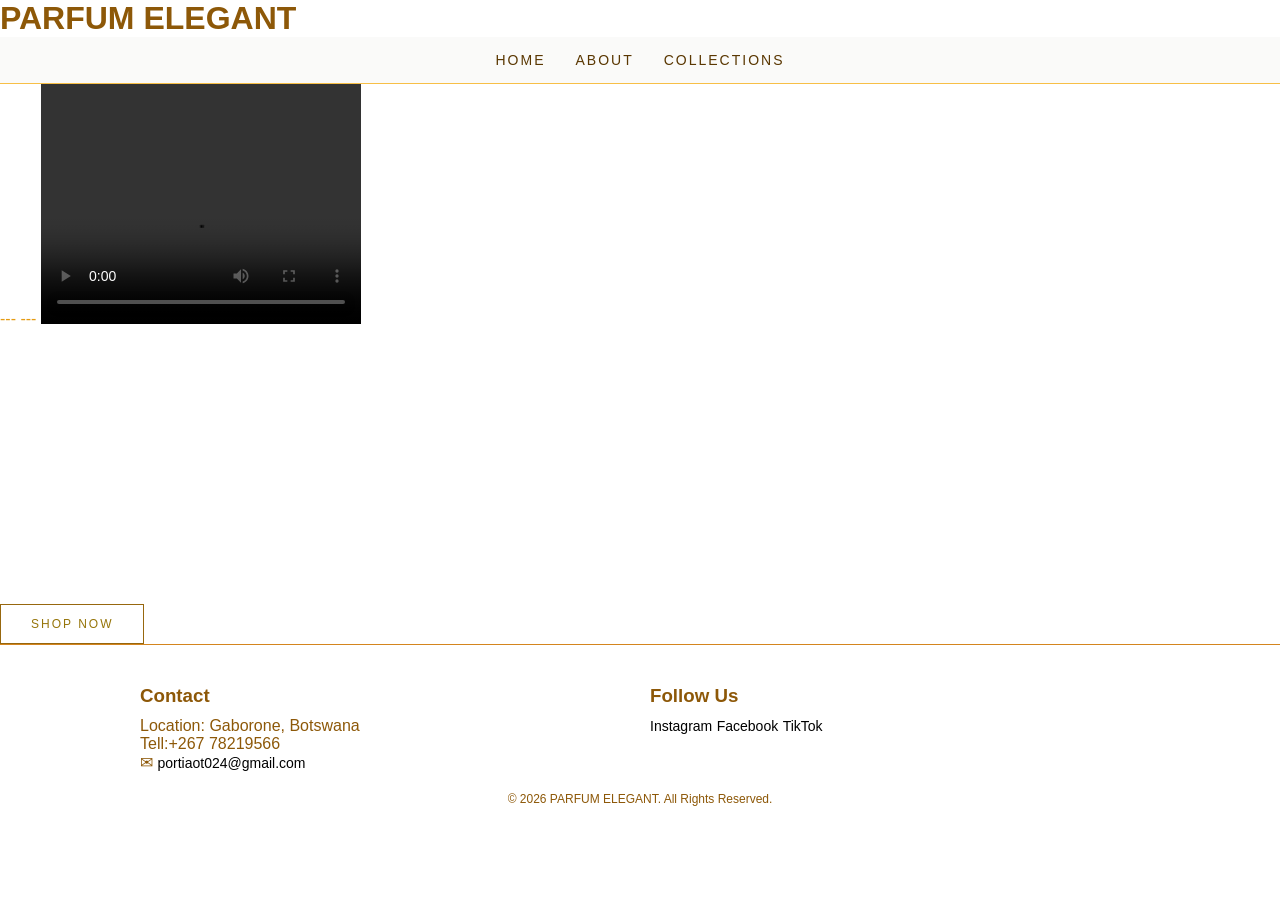
==== index.html @ c5edca89 "Update index.html" ====
<!DOCTYPE html>
<html lang="en">
<head>
  <meta charset="UTF-8">
  <meta name="viewport content="width=device-width,initial-scale=1.0">
  <link rel= stylesheet href="style.css">
  <title>home page</title>
</head>
<body>
    <div class="body" > 
      <header>
        <h1>PARFUM ELEGANT</h1>
        
    </head> 
    <nav>
        <div class ="nav">
        <a href="index.html">Home</a>
        <a href="about.html#about">About</a>
        <a href="collections.html#collectionsS">Collections</a>
        </div>
    </nav> 
     
     </div>

    <nav>
<div class="slideshow">
 --- <video autoplay muted loop playsinline class="video v1">
 --- <source src="video1.mp4" type="video/mp4">
  --- </video>
 --- <video autoplay muted loop playsinline class="video v2">
   --- <source src="video2.mp4" type="video/mp4">
  --- </video>
  <video width= "320" height="240" controls>
<<iframe src="https://assets.pinterest.com/ext/embed.html?id=36380709484710978" height="714" width="345" frameborder="0" scrolling="no" ></iframe>>
<source src="<iframe src="https://assets.pinterest.com/ext/embed.html?id=36380709484710978" height="714" width="345" frameborder="0" scrolling="no" ></iframe>">
</video>
</div>
    </nav>

<!-- SHOP NOW BUTTON -->
    <a href="#shop" class="shop-btn">Shop Now</a>
  </div>
</div>

   <footer class="footer">

  <div class="footer-container">
    <div class="footer-contact">
      <h3>Contact</h3>
      <p>Location: Gaborone, Botswana</p>
      <p>Tell:+267 78219566</p>
      <p>
  ✉ <a href="mailto:portiaot024@gmail.com">portiaot024@gmail.com
    
  </a>
</p>
    </div>

    <div class="footer-social">
      <h3>Follow Us</h3>
       <a href="https://instagram.com" target="_blank">Instagram</a>
       <a href="https://facebook.com" target="_blank">Facebook</a>
       <a href="https://tiktok.com" target="_blank">TikTok</a>
    </div>
  </div>

  <div class="footer-bottom">
  
    <p>© 2026 PARFUM ELEGANT. All Rights Reserved.</p>
  </div>

</footer>
---- style.css ----
* {
  margin: 0;
  padding: 0;
  box-sizing: border-box;
}

/* GLOBAL */
body {
  background-color: #ffffff;
  color: #e49708f5;
  font-family: Arial, sans-serif;
}

h1, h2, h3, p {
  color: #8d5808;
}

/* NAVIGATION */
.nav {
  display: flex;
  justify-content: center;
  align-items: center;
  gap: 30px;
  list-style: none;
  padding: 15px;
  background: #fafaf9;
  border-bottom: 1px solid #f7bf47;
}

.nav a {
  text-decoration: none;
  color: #5a3702;
  font-size: 14px;
  letter-spacing: 2px;
  text-transform: uppercase;
}

.nav a:hover {
  color: #f18203;
}

/* SLIDESHOW */
.slideshow {
  position: relative;
  height: 500px;
  overflow: hidden;
}

.video {
  position: absolute;
  width: 100%;
  height: 100%;
  object-fit: cover;
  top: 0;
  left: 0;
  opacity: 0;
}

/* Animations */
.v1 {
  animation: slide1 10s infinite;
}

.v2 {
  animation: slide2 10s infinite;
}

@keyframes slide1 {
  0%, 45% { opacity: 1; }
  50%, 95% { opacity: 0; }
  100% { opacity: 1; }
}

@keyframes slide2 {
  0%, 45% { opacity: 0; }
  50%, 95% { opacity: 1; }
  100% { opacity: 1; }
}

/* CONTENT OVER SLIDES */
.content {
  position: relative;
  z-index: 2;
  text-align: center;
  top: 40%;
  color: #743807;
}

/* BUTTON */
.shop-btn {
  display: inline-block;
  margin-top: 20px;
  padding: 12px 30px;
  border: 1px solid #97670e;
  color: #96750a;
  text-decoration: none;
  text-transform: uppercase;
  letter-spacing: 2px;
  font-size: 12px;
  transition: 0.3s ease;
}

.shop-btn:hover {
  background: #ad7307;
  color: #e6d706;
}

/* ABOUT SECTION */
#about {
  padding: 60px 20px;
  max-width: 1000px;
  margin: 40px auto;
  background: #faf8f8;
  border: 1px solid #e08206;
  border-radius: 8px;
}

#about header {
  text-align: center;
  margin-bottom: 30px;
}

#about h2 {
  font-size: 32px;
  margin-bottom: 10px;
  color:#bb6b02
}

#about h3 {
  margin-top: 20px;
  colour:rgb(211, 124, 9) 
}

#about p {
  line-height: 1.6;
  color: black;
}

/* COLLECTIONS */
#collections {
  padding: 60px 20px;
  max-width: 1200px;
  margin: 40px auto;
}

#collections h2 {
  text-align: center;
  margin-bottom: 40px;
}

.collections-container {
  display: flex;
  gap: 30px;
  flex-wrap: wrap;
}

.category-buttons {
  display: flex;
  flex-direction: column;
  gap: 10px;
}

.category-btn {
  padding: 12px;
  background: #b19f03;
  color: #f8c008;
  border: 1px solid #000;
  cursor: pointer;
  transition: 0.2s;
}

.category-btn:hover,
.category-btn.active {
  background: #ca9c06;
  color: #bd7e09;
}

.perfume-grid {
  flex: 1;
  display: grid;
  gap: 20px;
}

.collection-group {
  padding: 20px;
  border: 1px solid #b39306;
  background: #fff;
}

.group-title {
  font-size: 20px;
  margin-bottom: 10px;
}

.group-note {
  font-size: 14px;
}

/* FOOTER */
.footer {
  background: #ffffff;
  color: #000000;
  padding: 40px 20px;
  border-top: 1px solid #d4851e;
}

.footer-container {
  display: grid;
  grid-template-columns: 1fr 1fr;
  gap: 20px;
  max-width: 1000px;
  margin: auto;
}

.footer h2, .footer h3 {
  margin-bottom: 10px;
}

.footer a {
  color: #000;
  text-decoration: none;
  font-size: 14px;
}

.footer a:hover {
  text-decoration: underline;
}

.footer-bottom {
  text-align: center;
  margin-top: 20px;
  font-size: 12px;
}

/* RESPONSIVE */
@media (max-width: 900px) {
  .collections-container {
    flex-direction: column;
  }

  .category-buttons {
    flex-direction: row;
    overflow-x: auto;
  }

  .category-btn {
    min-width: 120px;
  }
}* {
  margin: 0;
  padding: 0;
  box-sizing: border-box;
}

/* GLOBAL */
body {
  background-color: #ffffff;
  color: #e49708f5;
  font-family: Arial, sans-serif;
}

h1, h2, h3, p {
  color: #8d5808;
}

/* NAVIGATION */
.nav {
  display: flex;
  justify-content: center;
  align-items: center;
  gap: 30px;
  list-style: none;
  padding: 15px;
  background: #fafaf9;
  border-bottom: 1px solid #f7bf47;
}

.nav a {
  text-decoration: none;
  color: #5a3702;
  font-size: 14px;
  letter-spacing: 2px;
  text-transform: uppercase;
}

.nav a:hover {
  color: #f18203;
}

/* SLIDESHOW */
.slideshow {
  position: relative;
  height: 500px;
  overflow: hidden;
}

.video {
  position: absolute;
  width: 100%;
  height: 100%;
  object-fit: cover;
  top: 0;
  left: 0;
  opacity: 0;
}

/* Animations */
.v1 {
  animation: slide1 10s infinite;
}

.v2 {
  animation: slide2 10s infinite;
}

@keyframes slide1 {
  0%, 45% { opacity: 1; }
  50%, 95% { opacity: 0; }
  100% { opacity: 1; }
}

@keyframes slide2 {
  0%, 45% { opacity: 0; }
  50%, 95% { opacity: 1; }
  100% { opacity: 1; }
}

/* CONTENT OVER SLIDES */
.content {
  position: relative;
  z-index: 2;
  text-align: center;
  top: 40%;
  color: #743807;
}

/* BUTTON */
.shop-btn {
  display: inline-block;
  margin-top: 20px;
  padding: 12px 30px;
  border: 1px solid #97670e;
  color: #96750a;
  text-decoration: none;
  text-transform: uppercase;
  letter-spacing: 2px;
  font-size: 12px;
  transition: 0.3s ease;
}

.shop-btn:hover {
  background: #ad7307;
  color: #e6d706;
}

/* ABOUT SECTION */
#about {
  padding: 60px 20px;
  max-width: 1000px;
  margin: 40px auto;
  background: #faf8f8;
  border: 1px solid #e08206;
  border-radius: 8px;
}

#about header {
  text-align: center;
  margin-bottom: 30px;
}

#about h2 {
  font-size: 32px;
  margin-bottom: 10px;
  color:#bb6b02
}

#about h3 {
  margin-top: 20px;
  colour:rgb(211, 124, 9) 
}

#about p {
  line-height: 1.6;
  color: black;
}

/* COLLECTIONS */
#collections {
  padding: 60px 20px;
  max-width: 1200px;
  margin: 40px auto;
}

#collections h2 {
  text-align: center;
  margin-bottom: 40px;
}

.collections-container {
  display: flex;
  gap: 30px;
  flex-wrap: wrap;
}

.category-buttons {
  display: flex;
  flex-direction: column;
  gap: 10px;
}

.category-btn {
  padding: 12px;
  background: #b19f03;
  color: #f8c008;
  border: 1px solid #000;
  cursor: pointer;
  transition: 0.2s;
}

.category-btn:hover,
.category-btn.active {
  background: #ca9c06;
  color: #bd7e09;
}

.perfume-grid {
  flex: 1;
  display: grid;
  gap: 20px;
}

.collection-group {
  padding: 20px;
  border: 1px solid #b39306;
  background: #fff;
}

.group-title {
  font-size: 20px;
  margin-bottom: 10px;
}

.group-note {
  font-size: 14px;
}

/* FOOTER */
.footer {
  background: #ffffff;
  color: #000000;
  padding: 40px 20px;
  border-top: 1px solid #d4851e;
}

.footer-container {
  display: grid;
  grid-template-columns: 1fr 1fr;
  gap: 20px;
  max-width: 1000px;
  margin: auto;
}

.footer h2, .footer h3 {
  margin-bottom: 10px;
}

.footer a {
  color: #000;
  text-decoration: none;
  font-size: 14px;
}

.footer a:hover {
  text-decoration: underline;
}

.footer-bottom {
  text-align: center;
  margin-top: 20px;
  font-size: 12px;
}

/* RESPONSIVE */
@media (max-width: 900px) {
  .collections-container {
    flex-direction: column;
  }

  .category-buttons {
    flex-direction: row;
    overflow-x: auto;
  }

  .category-btn {
    min-width: 120px;
  }
}* {
  margin: 0;
  padding: 0;
  box-sizing: border-box;
}

/* GLOBAL */
body {
  background-color: #ffffff;
  color: #e49708f5;
  font-family: Arial, sans-serif;
}

h1, h2, h3, p {
  color: #8d5808;
}

/* NAVIGATION */
.nav {
  display: flex;
  justify-content: center;
  align-items: center;
  gap: 30px;
  list-style: none;
  padding: 15px;
  background: #fafaf9;
  border-bottom: 1px solid #f7bf47;
}

.nav a {
  text-decoration: none;
  color: #5a3702;
  font-size: 14px;
  letter-spacing: 2px;
  text-transform: uppercase;
}

.nav a:hover {
  color: #f18203;
}

/* SLIDESHOW */
.slideshow {
  position: relative;
  height: 500px;
  overflow: hidden;
}

.video {
  position: absolute;
  width: 100%;
  height: 100%;
  object-fit: cover;
  top: 0;
  left: 0;
  opacity: 0;
}

/* Animations */
.v1 {
  animation: slide1 10s infinite;
}

.v2 {
  animation: slide2 10s infinite;
}

@keyframes slide1 {
  0%, 45% { opacity: 1; }
  50%, 95% { opacity: 0; }
  100% { opacity: 1; }
}

@keyframes slide2 {
  0%, 45% { opacity: 0; }
  50%, 95% { opacity: 1; }
  100% { opacity: 1; }
}

/* CONTENT OVER SLIDES */
.content {
  position: relative;
  z-index: 2;
  text-align: center;
  top: 40%;
  color: #743807;
}

/* BUTTON */
.shop-btn {
  display: inline-block;
  margin-top: 20px;
  padding: 12px 30px;
  border: 1px solid #97670e;
  color: #96750a;
  text-decoration: none;
  text-transform: uppercase;
  letter-spacing: 2px;
  font-size: 12px;
  transition: 0.3s ease;
}

.shop-btn:hover {
  background: #ad7307;
  color: #e6d706;
}

/* ABOUT SECTION */
#about {
  padding: 60px 20px;
  max-width: 1000px;
  margin: 40px auto;
  background: #faf8f8;
  border: 1px solid #e08206;
  border-radius: 8px;
}

#about header {
  text-align: center;
  margin-bottom: 30px;
}

#about h2 {
  font-size: 32px;
  margin-bottom: 10px;
  color:#bb6b02
}

#about h3 {
  margin-top: 20px;
  colour:rgb(211, 124, 9) 
}

#about p {
  line-height: 1.6;
  color: black;
}

/* COLLECTIONS */
#collections {
  padding: 60px 20px;
  max-width: 1200px;
  margin: 40px auto;
}

#collections h2 {
  text-align: center;
  margin-bottom: 40px;
}

.collections-container {
  display: flex;
  gap: 30px;
  flex-wrap: wrap;
}

.category-buttons {
  display: flex;
  flex-direction: column;
  gap: 10px;
}

.category-btn {
  padding: 12px;
  background: #b19f03;
  color: #f8c008;
  border: 1px solid #000;
  cursor: pointer;
  transition: 0.2s;
}

.category-btn:hover,
.category-btn.active {
  background: #ca9c06;
  color: #bd7e09;
}

.perfume-grid {
  flex: 1;
  display: grid;
  gap: 20px;
}

.collection-group {
  padding: 20px;
  border: 1px solid #b39306;
  background: #fff;
}

.group-title {
  font-size: 20px;
  margin-bottom: 10px;
}

.group-note {
  font-size: 14px;
}

/* FOOTER */
.footer {
  background: #ffffff;
  color: #000000;
  padding: 40px 20px;
  border-top: 1px solid #d4851e;
}

.footer-container {
  display: grid;
  grid-template-columns: 1fr 1fr;
  gap: 20px;
  max-width: 1000px;
  margin: auto;
}

.footer h2, .footer h3 {
  margin-bottom: 10px;
}

.footer a {
  color: #000;
  text-decoration: none;
  font-size: 14px;
}

.footer a:hover {
  text-decoration: underline;
}

.footer-bottom {
  text-align: center;
  margin-top: 20px;
  font-size: 12px;
}

/* RESPONSIVE */
@media (max-width: 900px) {
  .collections-container {
    flex-direction: column;
  }

  .category-buttons {
    flex-direction: row;
    overflow-x: auto;
  }

  .category-btn {
    min-width: 120px;
  }
}
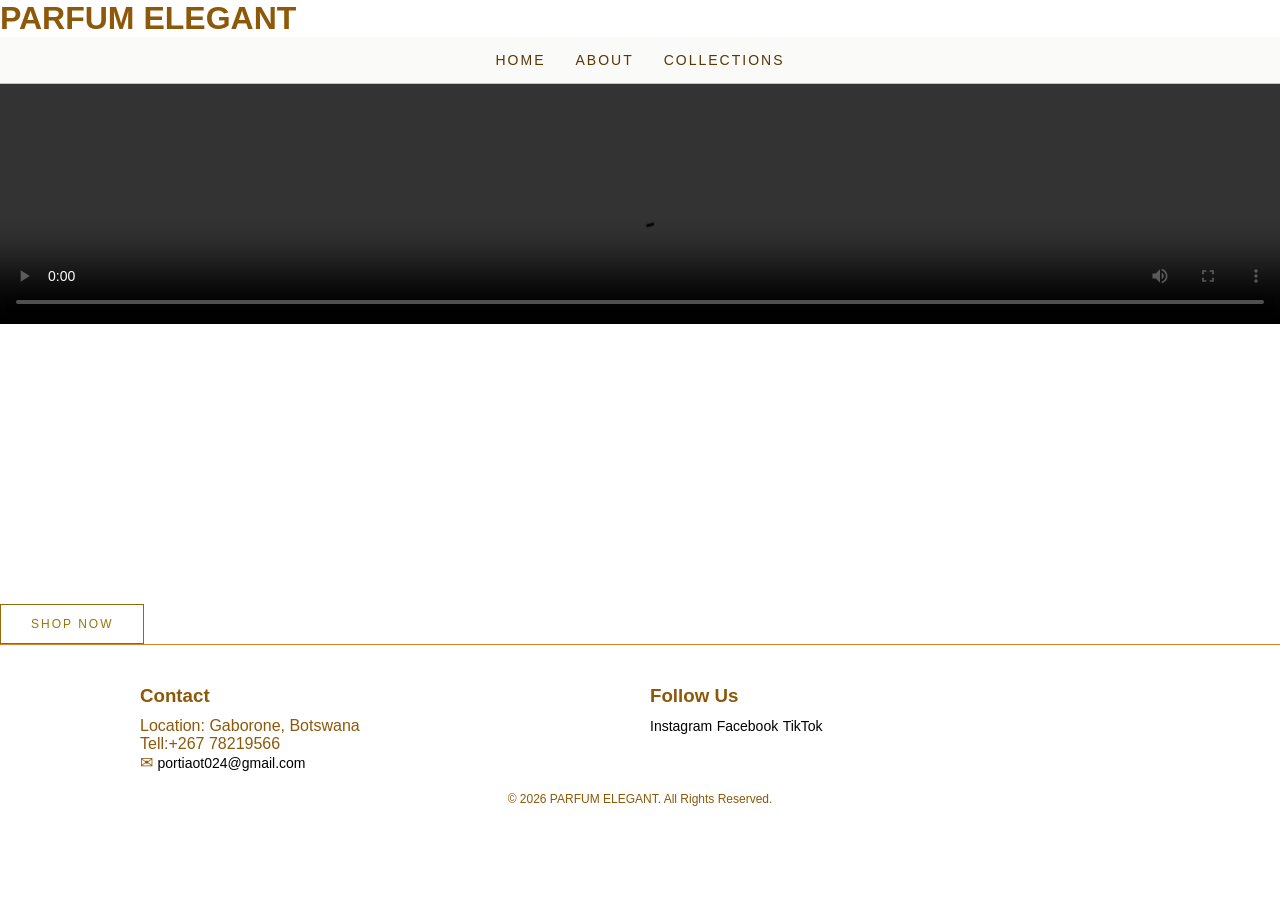
==== commit a4ac0d39: "Update index.html" ====
--- a/index.html
+++ b/index.html
@@ -24,13 +24,8 @@
 
     <nav>
 <div class="slideshow">
- --- <video autoplay muted loop playsinline class="video v1">
- --- <source src="video1.mp4" type="video/mp4">
-  --- </video>
- --- <video autoplay muted loop playsinline class="video v2">
-   --- <source src="video2.mp4" type="video/mp4">
-  --- </video>
-  <video width= "320" height="240" controls>
+ 
+  <video width= "100%" height="240" controls>
 <<iframe src="https://assets.pinterest.com/ext/embed.html?id=36380709484710978" height="714" width="345" frameborder="0" scrolling="no" ></iframe>>
 <source src="<iframe src="https://assets.pinterest.com/ext/embed.html?id=36380709484710978" height="714" width="345" frameborder="0" scrolling="no" ></iframe>">
 </video>
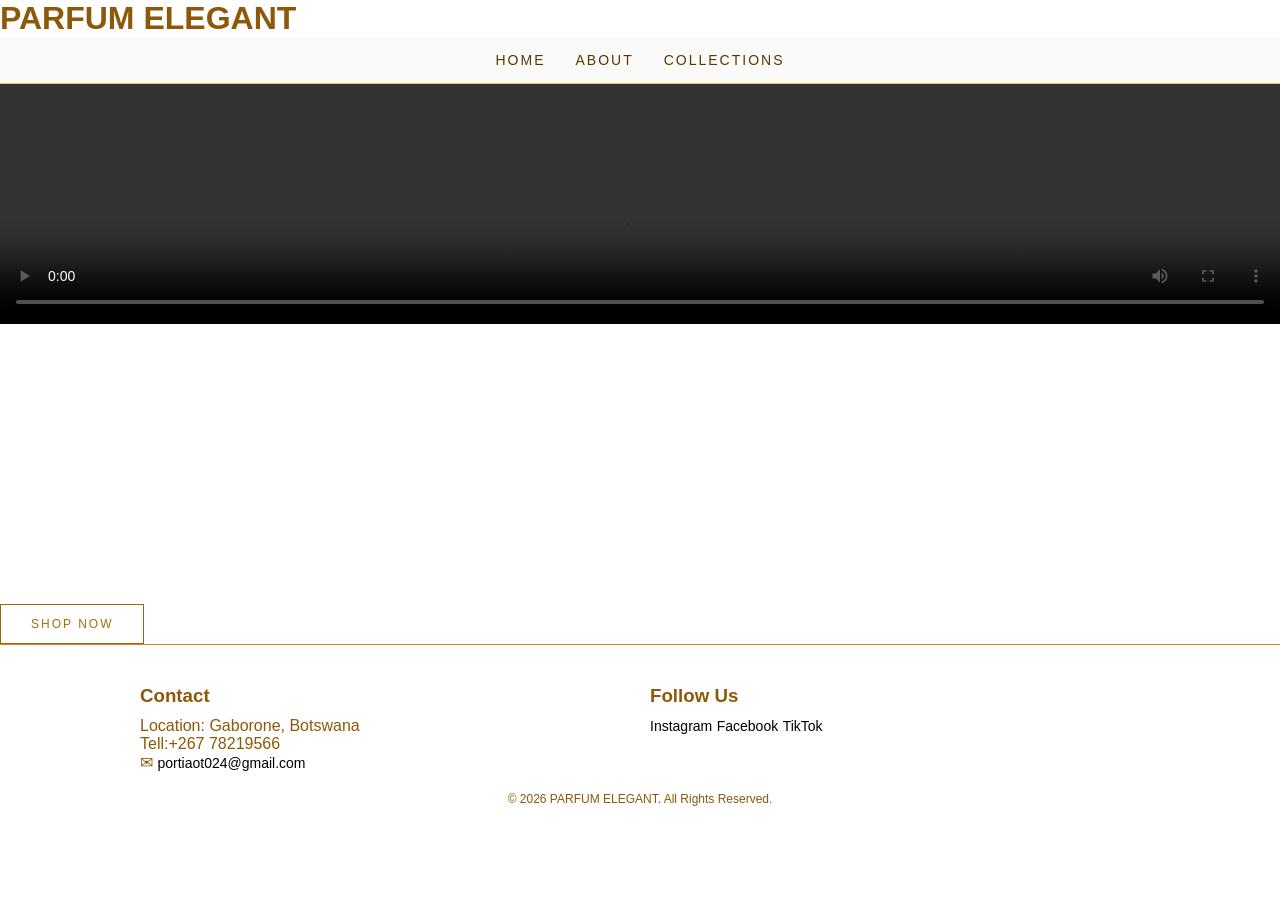
==== commit 83915915: "Update index.html" ====
--- a/index.html
+++ b/index.html
@@ -26,7 +26,6 @@
 <div class="slideshow">
  
   <video width= "100%" height="240" controls>
-<<iframe src="https://assets.pinterest.com/ext/embed.html?id=36380709484710978" height="714" width="345" frameborder="0" scrolling="no" ></iframe>>
 <source src="<iframe src="https://assets.pinterest.com/ext/embed.html?id=36380709484710978" height="714" width="345" frameborder="0" scrolling="no" ></iframe>">
 </video>
 </div>
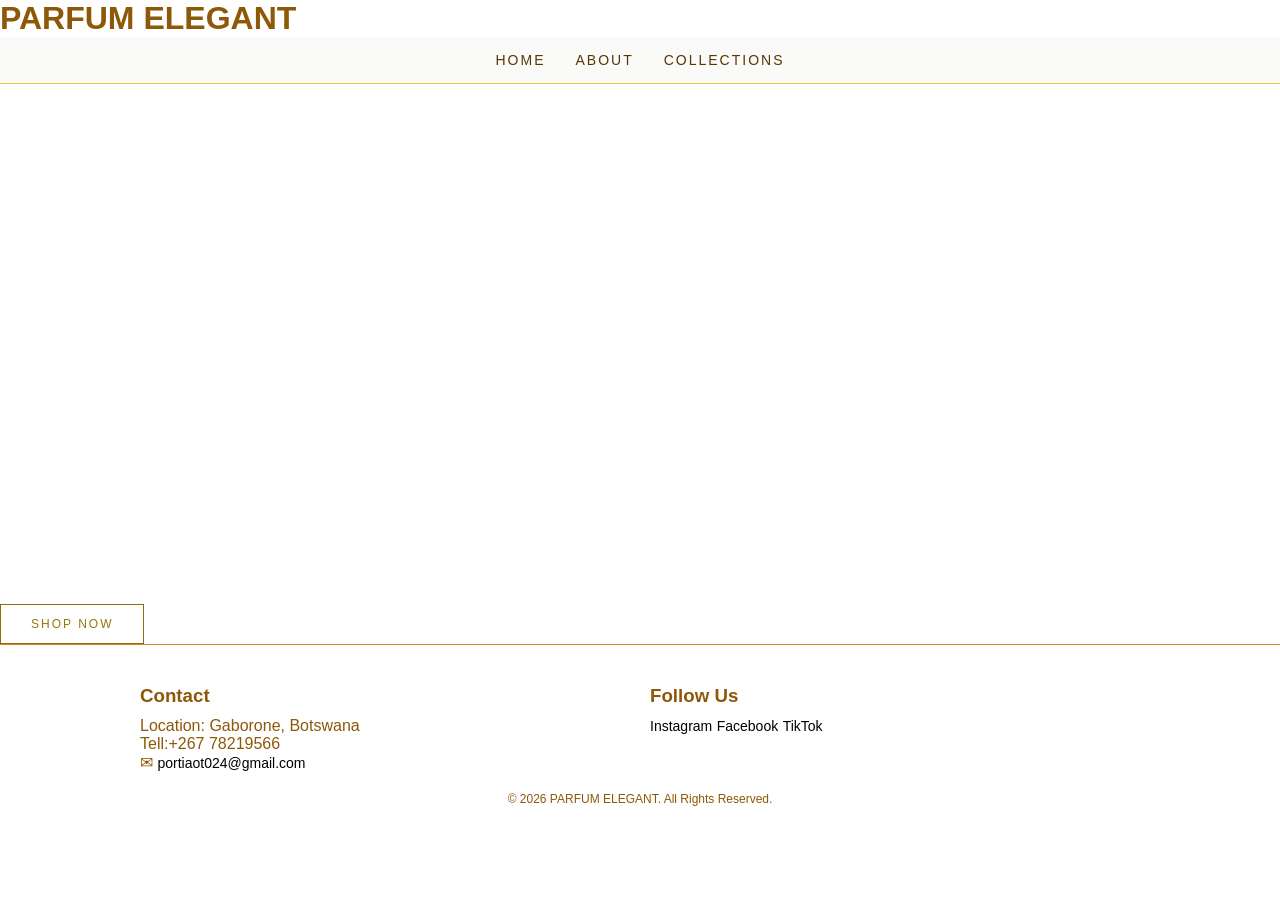
==== commit 06676b70: "Update index.html" ====
--- a/index.html
+++ b/index.html
@@ -22,14 +22,15 @@
      
      </div>
 
-    <nav>
 <div class="slideshow">
- 
-  <video width= "100%" height="240" controls>
-<source src="<iframe src="https://assets.pinterest.com/ext/embed.html?id=36380709484710978" height="714" width="345" frameborder="0" scrolling="no" ></iframe>">
-</video>
+
+  <iframe 
+    src="https://assets.pinterest.com/ext/embed.html?id=36380709484710978"
+    style="width:100%; height:500px; border:none;"
+    scrolling="no">
+  </iframe>
+
 </div>
-    </nav>
 
 <!-- SHOP NOW BUTTON -->
     <a href="#shop" class="shop-btn">Shop Now</a>
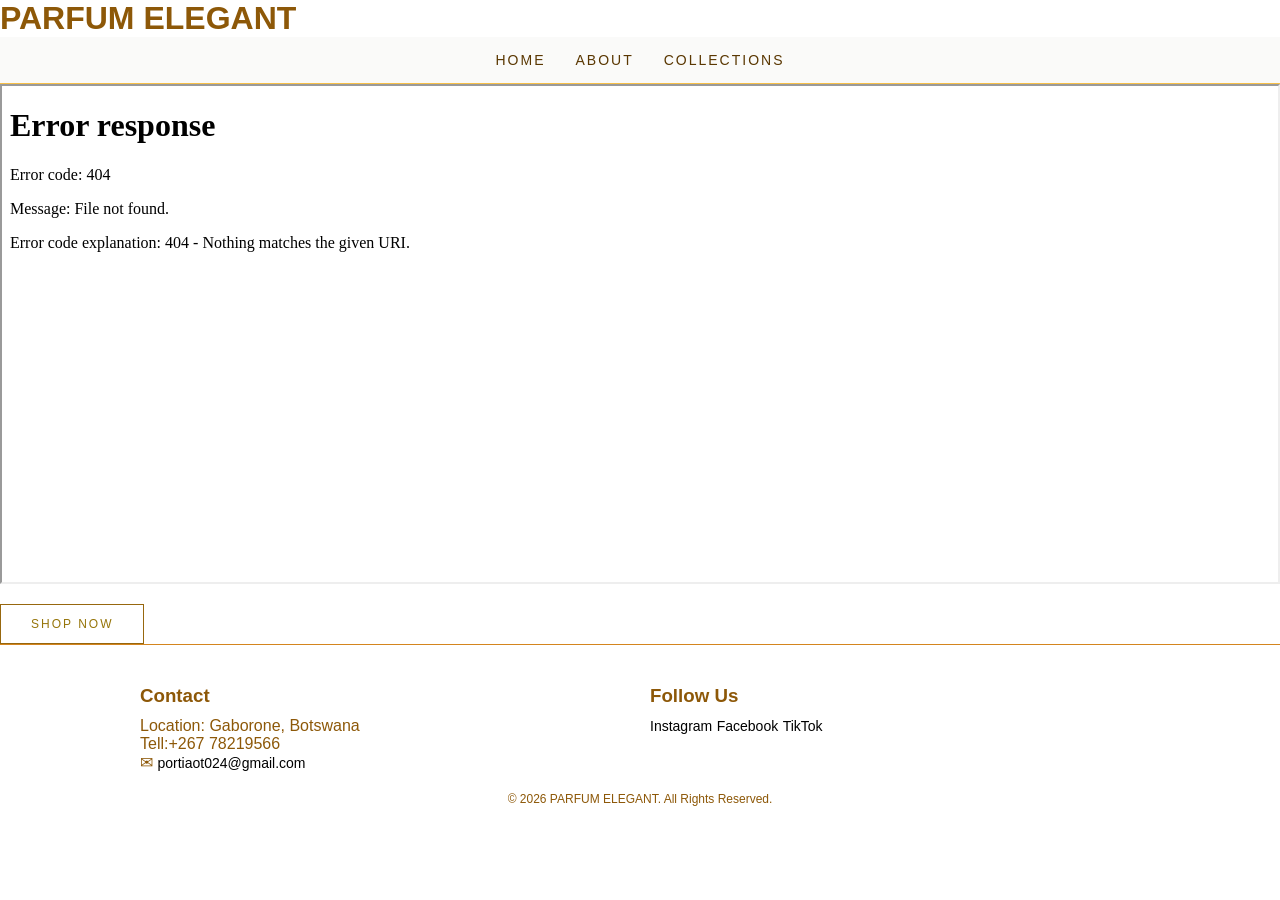
==== commit 0839236d: "Update index.html" ====
--- a/index.html
+++ b/index.html
@@ -24,11 +24,12 @@
 
 <div class="slideshow">
 
-  <iframe 
-    src="https://assets.pinterest.com/ext/embed.html?id=36380709484710978"
-    style="width:100%; height:500px; border:none;"
-    scrolling="no">
-  </iframe>
+ <iframe 
+  src="src="https://assets.pinterest.com/ext/embed.html?id=36380709484710978"
+  width="100%" 
+  height="500"
+  scrolling="no">
+</iframe>
 
 </div>
 
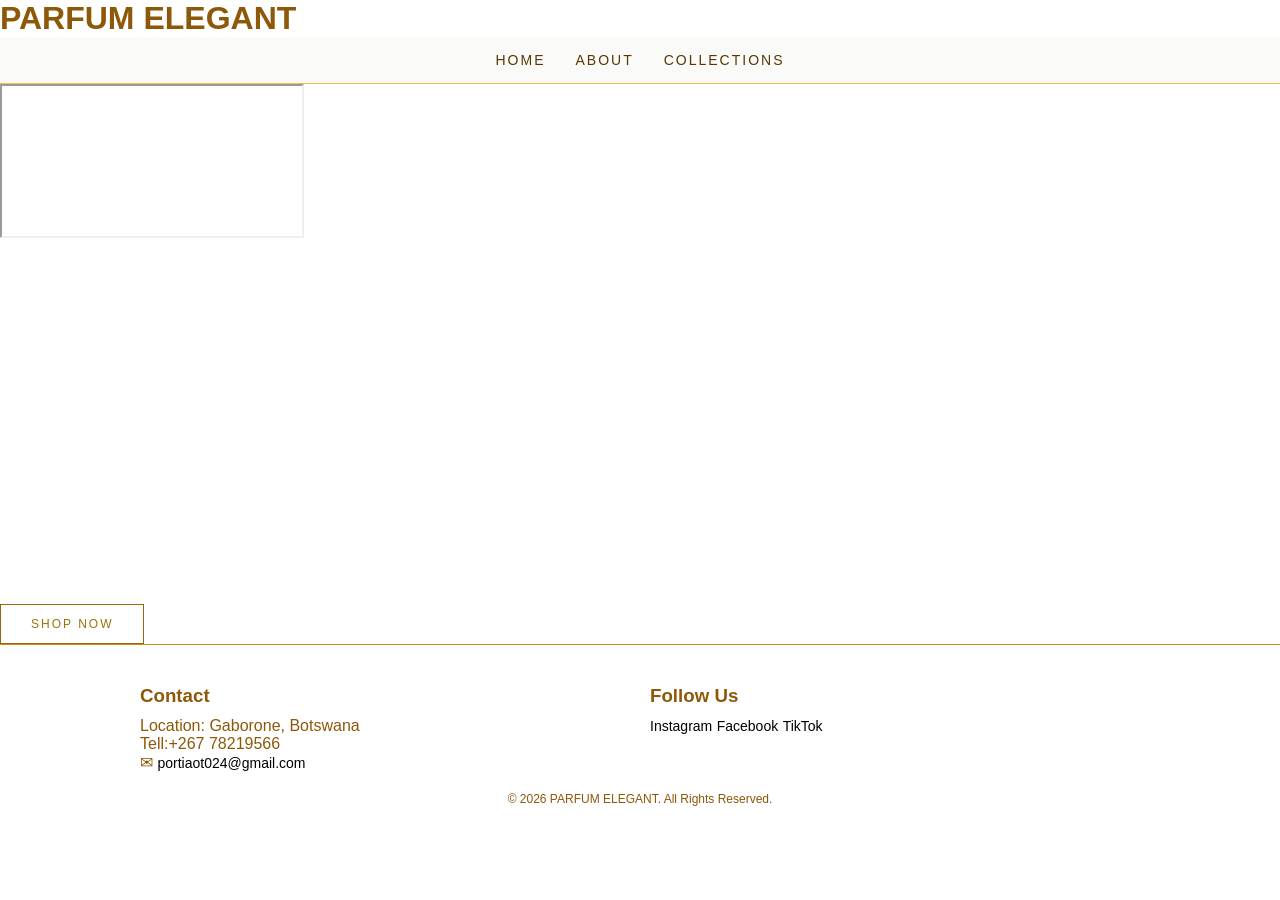
==== commit c53f0b58: "Update index.html" ====
--- a/index.html
+++ b/index.html
@@ -24,10 +24,11 @@
 
 <div class="slideshow">
 
- <iframe 
-  src="src="https://assets.pinterest.com/ext/embed.html?id=36380709484710978"
-  width="100%" 
-  height="500"
+ <iframe>
+  src="https://assets.pinterest.com/ext/embed.html?id=36380709484710978"
+  width="345"
+  height="714"
+  frameborder="0"
   scrolling="no">
 </iframe>
 
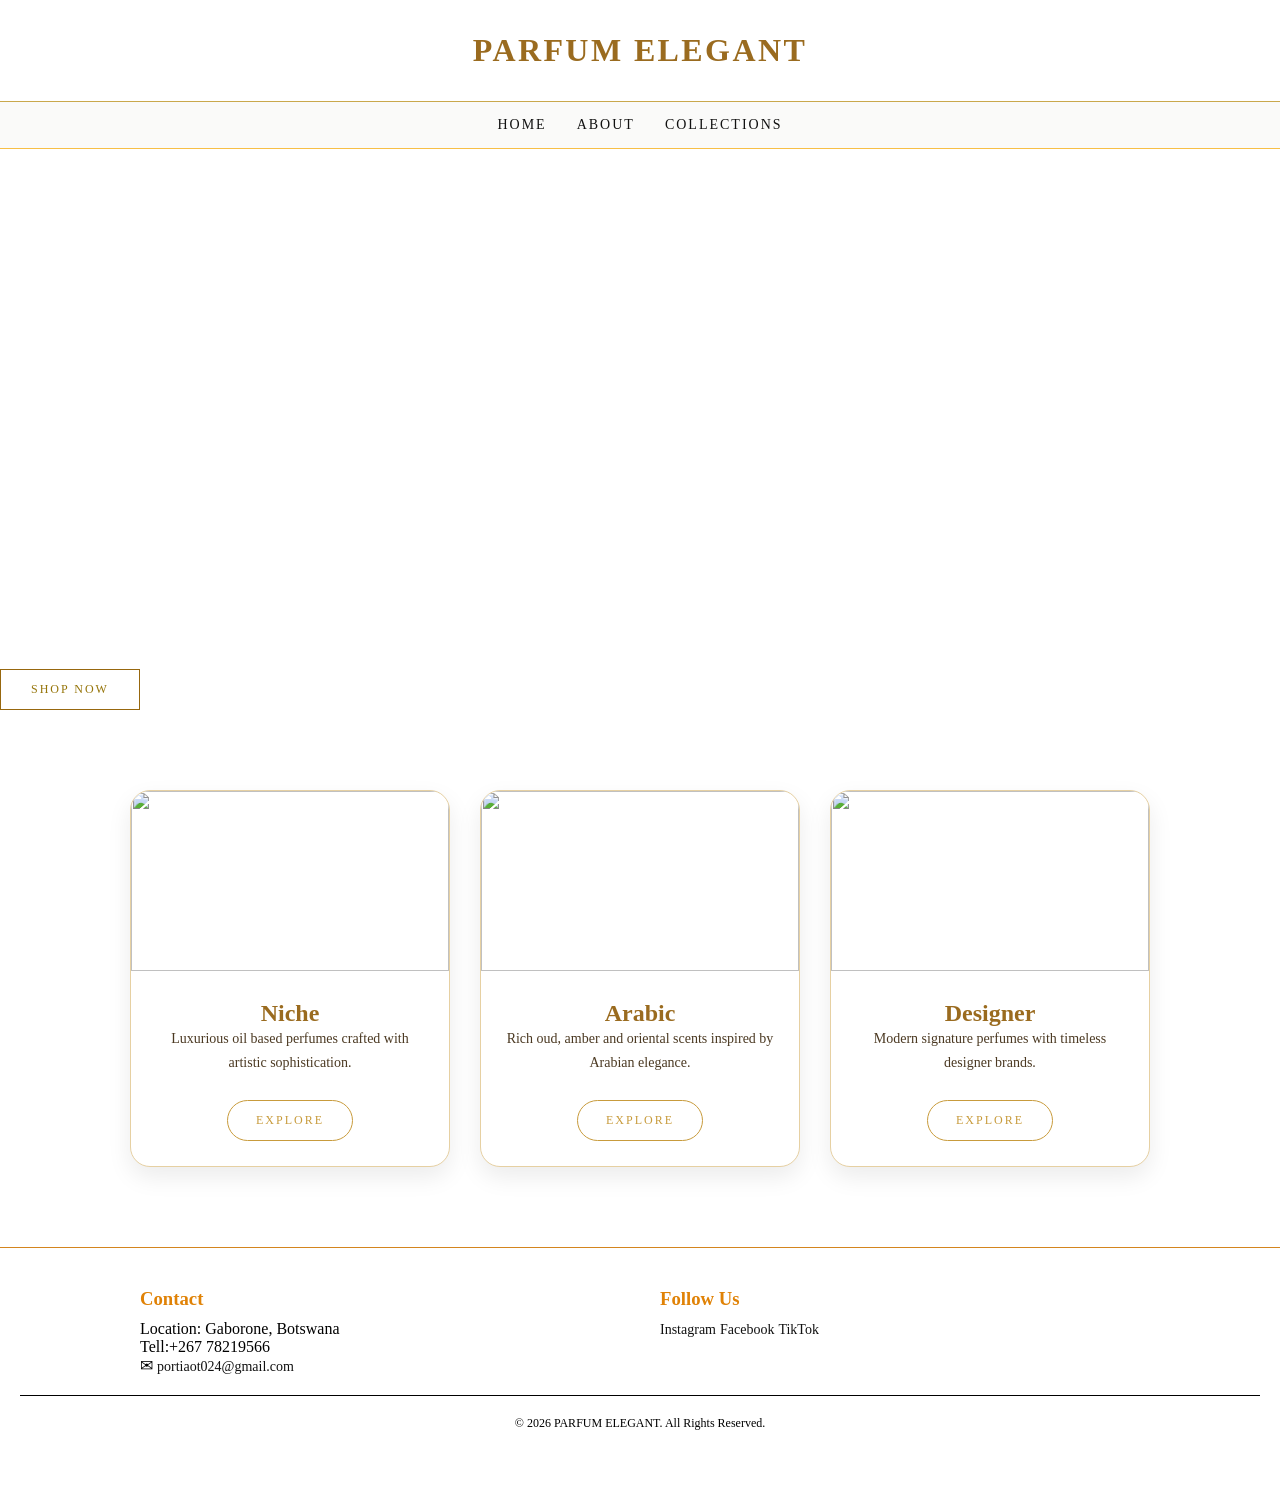
==== commit 40f76e19: "Add files via upload" ====
--- a/index.html
+++ b/index.html
@@ -1,70 +1,140 @@
-<!DOCTYPE html>
-<html lang="en">
-<head>
-  <meta charset="UTF-8">
-  <meta name="viewport content="width=device-width,initial-scale=1.0">
-  <link rel= stylesheet href="style.css">
-  <title>home page</title>
-</head>
-<body>
-    <div class="body" > 
-      <header>
-        <h1>PARFUM ELEGANT</h1>
-        
-    </head> 
-    <nav>
-        <div class ="nav">
-        <a href="index.html">Home</a>
-        <a href="about.html#about">About</a>
-        <a href="collections.html#collectionsS">Collections</a>
-        </div>
-    </nav> 
-     
-     </div>
-
-<div class="slideshow">
-
- <iframe>
-  src="https://assets.pinterest.com/ext/embed.html?id=36380709484710978"
-  width="345"
-  height="714"
-  frameborder="0"
-  scrolling="no">
-</iframe>
-
-</div>
-
-<!-- SHOP NOW BUTTON -->
-    <a href="#shop" class="shop-btn">Shop Now</a>
-  </div>
-</div>
-
-   <footer class="footer">
-
-  <div class="footer-container">
-    <div class="footer-contact">
-      <h3>Contact</h3>
-      <p>Location: Gaborone, Botswana</p>
-      <p>Tell:+267 78219566</p>
-      <p>
-  ✉ <a href="mailto:portiaot024@gmail.com">portiaot024@gmail.com
-    
-  </a>
-</p>
-    </div>
-
-    <div class="footer-social">
-      <h3>Follow Us</h3>
-       <a href="https://instagram.com" target="_blank">Instagram</a>
-       <a href="https://facebook.com" target="_blank">Facebook</a>
-       <a href="https://tiktok.com" target="_blank">TikTok</a>
-    </div>
-  </div>
-
-  <div class="footer-bottom">
-  
-    <p>© 2026 PARFUM ELEGANT. All Rights Reserved.</p>
-  </div>
-
-</footer>
-
+<!DOCTYPE html>
+<html lang="en">
+<head>
+  <meta charset="UTF-8">
+  <meta name="viewport content="width=device-width,initial-scale=1.0">
+  <link rel= stylesheet href="style.css">
+  <title>home page</title>
+</head>
+<body>
+  <div class="header-title">
+    <h1>PARFUM ELEGANT</h1>
+  </div>
+  <div class="body">
+    <header>
+
+    </head> 
+    <nav>
+        <div class ="nav">
+        <a href="index.html">Home</a>
+        <a href="about.html">About</a>
+        <a href="collections.html">Collections</a>
+        
+
+    </nav> 
+     
+     </div>
+
+    <nav>
+<div class="slideshow">
+  <video autoplay muted loop playsinline class="video v1">
+    <source src="video1.mp4" type="video/mp4">
+   </video>
+  <video autoplay muted loop playsinline class="video v2">
+    <source src="video2.mp4" type="video/mp4">
+   </video>
+</div>
+    </nav>
+
+<!-- SHOP NOW BUTTON -->
+    <a href="collections.html#shopnow" class="shop-btn">Shop Now</a>
+  </div>
+</div>
+
+<!-- CATEGORY SECTION -->
+<section class="category-section">
+
+  <!-- NICHE -->
+  <div class="category-card">
+
+    <img src="img/Niche3.jpg" ></img>
+
+    <div class="category-content">
+
+      <h1>Niche</h1>
+
+      <p>
+        Luxurious oil based perfumes crafted with artistic sophistication.
+      </p>
+
+      <a href="collections.html#niche" class="category-btn"> 
+        Explore
+      </a>
+
+    </div>
+
+  </div>
+
+  <!-- ARABIC -->
+  <div class="category-card">
+
+    <img src="img/arabic8.jpg" > </img>
+
+    <div class="category-content">
+
+      <h1>Arabic</h1>
+
+      <p>
+        Rich oud, amber and oriental scents inspired by Arabian elegance.
+      </p>
+
+      <a href="collections.html#arabic" class="category-btn">
+        Explore
+      </a>
+
+    </div>
+
+  </div>
+
+  <!-- DESIGNER -->
+  <div class="category-card">
+
+    <img src="img/des7.jpg" > </img>
+
+    <div class="category-content">
+
+      <h1>Designer</h1>
+
+      <p>
+        Modern signature perfumes with timeless designer brands.
+      </p>
+
+      <a href="collections.html#designer" class="category-btn">
+        Explore
+      </a>
+
+    </div>
+
+  </div>
+
+</section>
+   <footer class="footer">
+
+  <div class="footer-container">
+    
+    <div class="footer-contact">
+      <h3>Contact</h3>
+      <p>Location: Gaborone, Botswana</p>
+      <p>Tell:+267 78219566</p>
+      <p>
+  ✉ <a href="mailto:portiaot024@gmail.com">portiaot024@gmail.com
+    
+  </a>
+</p>
+    </div>
+      <div class="footer-social">
+      <h3>Follow Us</h3>
+       <a href="https://instagram.com" target="_blank">Instagram</a>
+       <a href="https://facebook.com" target="_blank">Facebook</a>
+       <a href="https://tiktok.com" target="_blank">TikTok</a>
+    </div>
+
+  </div>
+
+  <div class="footer-bottom">
+    <p>© 2026 PARFUM ELEGANT. All Rights Reserved.</p>
+  </div>
+
+</footer>
+</body>
+</html>
--- a/style.css
+++ b/style.css
@@ -1,745 +1,511 @@
-* {
-  margin: 0;
-  padding: 0;
-  box-sizing: border-box;
-}
-
-/* GLOBAL */
-body {
-  background-color: #ffffff;
-  color: #e49708f5;
-  font-family: Arial, sans-serif;
-}
-
-h1, h2, h3, p {
-  color: #8d5808;
-}
-
-/* NAVIGATION */
-.nav {
-  display: flex;
-  justify-content: center;
-  align-items: center;
-  gap: 30px;
-  list-style: none;
-  padding: 15px;
-  background: #fafaf9;
-  border-bottom: 1px solid #f7bf47;
-}
-
-.nav a {
-  text-decoration: none;
-  color: #5a3702;
-  font-size: 14px;
-  letter-spacing: 2px;
-  text-transform: uppercase;
-}
-
-.nav a:hover {
-  color: #f18203;
-}
-
-/* SLIDESHOW */
-.slideshow {
-  position: relative;
-  height: 500px;
-  overflow: hidden;
-}
-
-.video {
-  position: absolute;
-  width: 100%;
-  height: 100%;
-  object-fit: cover;
-  top: 0;
-  left: 0;
-  opacity: 0;
-}
-
-/* Animations */
-.v1 {
-  animation: slide1 10s infinite;
-}
-
-.v2 {
-  animation: slide2 10s infinite;
-}
-
-@keyframes slide1 {
-  0%, 45% { opacity: 1; }
-  50%, 95% { opacity: 0; }
-  100% { opacity: 1; }
-}
-
-@keyframes slide2 {
-  0%, 45% { opacity: 0; }
-  50%, 95% { opacity: 1; }
-  100% { opacity: 1; }
-}
-
-/* CONTENT OVER SLIDES */
-.content {
-  position: relative;
-  z-index: 2;
-  text-align: center;
-  top: 40%;
-  color: #743807;
-}
-
-/* BUTTON */
-.shop-btn {
-  display: inline-block;
-  margin-top: 20px;
-  padding: 12px 30px;
-  border: 1px solid #97670e;
-  color: #96750a;
-  text-decoration: none;
-  text-transform: uppercase;
-  letter-spacing: 2px;
-  font-size: 12px;
-  transition: 0.3s ease;
-}
-
-.shop-btn:hover {
-  background: #ad7307;
-  color: #e6d706;
-}
-
-/* ABOUT SECTION */
-#about {
-  padding: 60px 20px;
-  max-width: 1000px;
-  margin: 40px auto;
-  background: #faf8f8;
-  border: 1px solid #e08206;
-  border-radius: 8px;
-}
-
-#about header {
-  text-align: center;
-  margin-bottom: 30px;
-}
-
-#about h2 {
-  font-size: 32px;
-  margin-bottom: 10px;
-  color:#bb6b02
-}
-
-#about h3 {
-  margin-top: 20px;
-  colour:rgb(211, 124, 9) 
-}
-
-#about p {
-  line-height: 1.6;
-  color: black;
-}
-
-/* COLLECTIONS */
-#collections {
-  padding: 60px 20px;
-  max-width: 1200px;
-  margin: 40px auto;
-}
-
-#collections h2 {
-  text-align: center;
-  margin-bottom: 40px;
-}
-
-.collections-container {
-  display: flex;
-  gap: 30px;
-  flex-wrap: wrap;
-}
-
-.category-buttons {
-  display: flex;
-  flex-direction: column;
-  gap: 10px;
-}
-
-.category-btn {
-  padding: 12px;
-  background: #b19f03;
-  color: #f8c008;
-  border: 1px solid #000;
-  cursor: pointer;
-  transition: 0.2s;
-}
-
-.category-btn:hover,
-.category-btn.active {
-  background: #ca9c06;
-  color: #bd7e09;
-}
-
-.perfume-grid {
-  flex: 1;
-  display: grid;
-  gap: 20px;
-}
-
-.collection-group {
-  padding: 20px;
-  border: 1px solid #b39306;
-  background: #fff;
-}
-
-.group-title {
-  font-size: 20px;
-  margin-bottom: 10px;
-}
-
-.group-note {
-  font-size: 14px;
-}
-
-/* FOOTER */
-.footer {
-  background: #ffffff;
-  color: #000000;
-  padding: 40px 20px;
-  border-top: 1px solid #d4851e;
-}
-
-.footer-container {
-  display: grid;
-  grid-template-columns: 1fr 1fr;
-  gap: 20px;
-  max-width: 1000px;
-  margin: auto;
-}
-
-.footer h2, .footer h3 {
-  margin-bottom: 10px;
-}
-
-.footer a {
-  color: #000;
-  text-decoration: none;
-  font-size: 14px;
-}
-
-.footer a:hover {
-  text-decoration: underline;
-}
-
-.footer-bottom {
-  text-align: center;
-  margin-top: 20px;
-  font-size: 12px;
-}
-
-/* RESPONSIVE */
-@media (max-width: 900px) {
-  .collections-container {
-    flex-direction: column;
-  }
-
-  .category-buttons {
-    flex-direction: row;
-    overflow-x: auto;
-  }
-
-  .category-btn {
-    min-width: 120px;
-  }
-}* {
-  margin: 0;
-  padding: 0;
-  box-sizing: border-box;
-}
-
-/* GLOBAL */
-body {
-  background-color: #ffffff;
-  color: #e49708f5;
-  font-family: Arial, sans-serif;
-}
-
-h1, h2, h3, p {
-  color: #8d5808;
-}
-
-/* NAVIGATION */
-.nav {
-  display: flex;
-  justify-content: center;
-  align-items: center;
-  gap: 30px;
-  list-style: none;
-  padding: 15px;
-  background: #fafaf9;
-  border-bottom: 1px solid #f7bf47;
-}
-
-.nav a {
-  text-decoration: none;
-  color: #5a3702;
-  font-size: 14px;
-  letter-spacing: 2px;
-  text-transform: uppercase;
-}
-
-.nav a:hover {
-  color: #f18203;
-}
-
-/* SLIDESHOW */
-.slideshow {
-  position: relative;
-  height: 500px;
-  overflow: hidden;
-}
-
-.video {
-  position: absolute;
-  width: 100%;
-  height: 100%;
-  object-fit: cover;
-  top: 0;
-  left: 0;
-  opacity: 0;
-}
-
-/* Animations */
-.v1 {
-  animation: slide1 10s infinite;
-}
-
-.v2 {
-  animation: slide2 10s infinite;
-}
-
-@keyframes slide1 {
-  0%, 45% { opacity: 1; }
-  50%, 95% { opacity: 0; }
-  100% { opacity: 1; }
-}
-
-@keyframes slide2 {
-  0%, 45% { opacity: 0; }
-  50%, 95% { opacity: 1; }
-  100% { opacity: 1; }
-}
-
-/* CONTENT OVER SLIDES */
-.content {
-  position: relative;
-  z-index: 2;
-  text-align: center;
-  top: 40%;
-  color: #743807;
-}
-
-/* BUTTON */
-.shop-btn {
-  display: inline-block;
-  margin-top: 20px;
-  padding: 12px 30px;
-  border: 1px solid #97670e;
-  color: #96750a;
-  text-decoration: none;
-  text-transform: uppercase;
-  letter-spacing: 2px;
-  font-size: 12px;
-  transition: 0.3s ease;
-}
-
-.shop-btn:hover {
-  background: #ad7307;
-  color: #e6d706;
-}
-
-/* ABOUT SECTION */
-#about {
-  padding: 60px 20px;
-  max-width: 1000px;
-  margin: 40px auto;
-  background: #faf8f8;
-  border: 1px solid #e08206;
-  border-radius: 8px;
-}
-
-#about header {
-  text-align: center;
-  margin-bottom: 30px;
-}
-
-#about h2 {
-  font-size: 32px;
-  margin-bottom: 10px;
-  color:#bb6b02
-}
-
-#about h3 {
-  margin-top: 20px;
-  colour:rgb(211, 124, 9) 
-}
-
-#about p {
-  line-height: 1.6;
-  color: black;
-}
-
-/* COLLECTIONS */
-#collections {
-  padding: 60px 20px;
-  max-width: 1200px;
-  margin: 40px auto;
-}
-
-#collections h2 {
-  text-align: center;
-  margin-bottom: 40px;
-}
-
-.collections-container {
-  display: flex;
-  gap: 30px;
-  flex-wrap: wrap;
-}
-
-.category-buttons {
-  display: flex;
-  flex-direction: column;
-  gap: 10px;
-}
-
-.category-btn {
-  padding: 12px;
-  background: #b19f03;
-  color: #f8c008;
-  border: 1px solid #000;
-  cursor: pointer;
-  transition: 0.2s;
-}
-
-.category-btn:hover,
-.category-btn.active {
-  background: #ca9c06;
-  color: #bd7e09;
-}
-
-.perfume-grid {
-  flex: 1;
-  display: grid;
-  gap: 20px;
-}
-
-.collection-group {
-  padding: 20px;
-  border: 1px solid #b39306;
-  background: #fff;
-}
-
-.group-title {
-  font-size: 20px;
-  margin-bottom: 10px;
-}
-
-.group-note {
-  font-size: 14px;
-}
-
-/* FOOTER */
-.footer {
-  background: #ffffff;
-  color: #000000;
-  padding: 40px 20px;
-  border-top: 1px solid #d4851e;
-}
-
-.footer-container {
-  display: grid;
-  grid-template-columns: 1fr 1fr;
-  gap: 20px;
-  max-width: 1000px;
-  margin: auto;
-}
-
-.footer h2, .footer h3 {
-  margin-bottom: 10px;
-}
-
-.footer a {
-  color: #000;
-  text-decoration: none;
-  font-size: 14px;
-}
-
-.footer a:hover {
-  text-decoration: underline;
-}
-
-.footer-bottom {
-  text-align: center;
-  margin-top: 20px;
-  font-size: 12px;
-}
-
-/* RESPONSIVE */
-@media (max-width: 900px) {
-  .collections-container {
-    flex-direction: column;
-  }
-
-  .category-buttons {
-    flex-direction: row;
-    overflow-x: auto;
-  }
-
-  .category-btn {
-    min-width: 120px;
-  }
-}* {
-  margin: 0;
-  padding: 0;
-  box-sizing: border-box;
-}
-
-/* GLOBAL */
-body {
-  background-color: #ffffff;
-  color: #e49708f5;
-  font-family: Arial, sans-serif;
-}
-
-h1, h2, h3, p {
-  color: #8d5808;
-}
-
-/* NAVIGATION */
-.nav {
-  display: flex;
-  justify-content: center;
-  align-items: center;
-  gap: 30px;
-  list-style: none;
-  padding: 15px;
-  background: #fafaf9;
-  border-bottom: 1px solid #f7bf47;
-}
-
-.nav a {
-  text-decoration: none;
-  color: #5a3702;
-  font-size: 14px;
-  letter-spacing: 2px;
-  text-transform: uppercase;
-}
-
-.nav a:hover {
-  color: #f18203;
-}
-
-/* SLIDESHOW */
-.slideshow {
-  position: relative;
-  height: 500px;
-  overflow: hidden;
-}
-
-.video {
-  position: absolute;
-  width: 100%;
-  height: 100%;
-  object-fit: cover;
-  top: 0;
-  left: 0;
-  opacity: 0;
-}
-
-/* Animations */
-.v1 {
-  animation: slide1 10s infinite;
-}
-
-.v2 {
-  animation: slide2 10s infinite;
-}
-
-@keyframes slide1 {
-  0%, 45% { opacity: 1; }
-  50%, 95% { opacity: 0; }
-  100% { opacity: 1; }
-}
-
-@keyframes slide2 {
-  0%, 45% { opacity: 0; }
-  50%, 95% { opacity: 1; }
-  100% { opacity: 1; }
-}
-
-/* CONTENT OVER SLIDES */
-.content {
-  position: relative;
-  z-index: 2;
-  text-align: center;
-  top: 40%;
-  color: #743807;
-}
-
-/* BUTTON */
-.shop-btn {
-  display: inline-block;
-  margin-top: 20px;
-  padding: 12px 30px;
-  border: 1px solid #97670e;
-  color: #96750a;
-  text-decoration: none;
-  text-transform: uppercase;
-  letter-spacing: 2px;
-  font-size: 12px;
-  transition: 0.3s ease;
-}
-
-.shop-btn:hover {
-  background: #ad7307;
-  color: #e6d706;
-}
-
-/* ABOUT SECTION */
-#about {
-  padding: 60px 20px;
-  max-width: 1000px;
-  margin: 40px auto;
-  background: #faf8f8;
-  border: 1px solid #e08206;
-  border-radius: 8px;
-}
-
-#about header {
-  text-align: center;
-  margin-bottom: 30px;
-}
-
-#about h2 {
-  font-size: 32px;
-  margin-bottom: 10px;
-  color:#bb6b02
-}
-
-#about h3 {
-  margin-top: 20px;
-  colour:rgb(211, 124, 9) 
-}
-
-#about p {
-  line-height: 1.6;
-  color: black;
-}
-
-/* COLLECTIONS */
-#collections {
-  padding: 60px 20px;
-  max-width: 1200px;
-  margin: 40px auto;
-}
-
-#collections h2 {
-  text-align: center;
-  margin-bottom: 40px;
-}
-
-.collections-container {
-  display: flex;
-  gap: 30px;
-  flex-wrap: wrap;
-}
-
-.category-buttons {
-  display: flex;
-  flex-direction: column;
-  gap: 10px;
-}
-
-.category-btn {
-  padding: 12px;
-  background: #b19f03;
-  color: #f8c008;
-  border: 1px solid #000;
-  cursor: pointer;
-  transition: 0.2s;
-}
-
-.category-btn:hover,
-.category-btn.active {
-  background: #ca9c06;
-  color: #bd7e09;
-}
-
-.perfume-grid {
-  flex: 1;
-  display: grid;
-  gap: 20px;
-}
-
-.collection-group {
-  padding: 20px;
-  border: 1px solid #b39306;
-  background: #fff;
-}
-
-.group-title {
-  font-size: 20px;
-  margin-bottom: 10px;
-}
-
-.group-note {
-  font-size: 14px;
-}
-
-/* FOOTER */
-.footer {
-  background: #ffffff;
-  color: #000000;
-  padding: 40px 20px;
-  border-top: 1px solid #d4851e;
-}
-
-.footer-container {
-  display: grid;
-  grid-template-columns: 1fr 1fr;
-  gap: 20px;
-  max-width: 1000px;
-  margin: auto;
-}
-
-.footer h2, .footer h3 {
-  margin-bottom: 10px;
-}
-
-.footer a {
-  color: #000;
-  text-decoration: none;
-  font-size: 14px;
-}
-
-.footer a:hover {
-  text-decoration: underline;
-}
-
-.footer-bottom {
-  text-align: center;
-  margin-top: 20px;
-  font-size: 12px;
-}
-
-/* RESPONSIVE */
-@media (max-width: 900px) {
-  .collections-container {
-    flex-direction: column;
-  }
-
-  .category-buttons {
-    flex-direction: row;
-    overflow-x: auto;
-  }
-
-  .category-btn {
-    min-width: 120px;
-  }
-}
+
+* {
+  margin: 0; 
+  padding: 0; 
+  box-sizing: border-box;
+  margin: 0;
+  padding: 0;
+  box-sizing: border-box;
+}
+html {
+  scroll-behavior: smooth;
+}
+/* GLOBAL */
+body {
+  background-color: #ffffff;
+  color: #e8d9a0;
+  font-family: 'Georgia', serif;
+}
+
+h1, h2, h3,p{
+  color: #9A6B1F;
+  
+}
+
+/* HEADER TITLE */
+.header-title {
+  text-align: center;
+  padding: 2rem 1rem;
+  letter-spacing: 0.15em;
+  text-transform: uppercase;
+  color: #c9a84c;
+  border-bottom:0.5px solid #c9a84c;
+}
+
+/* NAVIGATION */
+.nav {
+  display: flex;
+  justify-content: center;
+  align-items: center;
+  gap: 30px;
+  list-style: none;
+  padding: 15px;
+  background: #fafaf9;
+  border-bottom: 1px solid #f7bf47;
+}
+
+.nav a {
+  text-decoration: none;
+  color: #111111;
+  font-size: 14px;
+  letter-spacing: 2px;
+  text-transform: uppercase;
+
+}
+
+.nav a:hover {
+  color: #c89B3c;
+}
+
+/* SLIDESHOW */
+.slideshow {
+  position: relative;
+  height: 500px;
+  overflow:hidden;
+}
+
+.video {
+  position: absolute;
+  width: 100%;
+  height: 100%;
+  object-fit: cover;
+  top: 0;
+  left: 0;
+  opacity: 0;
+}
+
+/* Animations */
+.v1 {
+  animation: slide1 5s infinite;
+}
+
+.v2 {
+  animation: slide2 5s infinite;
+}
+
+@keyframes slide1 {
+  0%, 45% { opacity: 1; }
+  50%, 95% { opacity: 0; }
+  100% { opacity: 1; }
+}
+
+@keyframes slide2 {
+  0%, 45% { opacity: 0; }
+  50%, 95% { opacity: 1; }
+  100% { opacity: 1; }
+}
+
+/* CONTENT OVER SLIDES */
+.content {
+  position: relative;
+  z-index: 2;
+  text-align: center;
+  top: 40%;
+  color: #f89d25;
+}
+
+/* BUTTON */
+.shop-btn {
+  display: inline-block;
+  margin-top: 20px;
+  padding: 12px 30px;
+  border: 1px solid #97670e;
+  color: #96750a;
+  text-decoration: none;
+  text-transform: uppercase;
+  letter-spacing: 2px;
+  font-size: 12px;
+  transition: 0.3s ease;
+}
+
+.shop-btn:hover {
+  background: #C89B3C;
+  color: #e6d706;
+}
+
+/* ABOUT SECTION */
+#about {
+  padding: 60px 20px;
+  max-width: 1000px;
+  margin: 40px auto;
+  background: #FAF7F2;
+  border: 1px solid #e08206;
+  border-radius: 8px;
+}
+/* =========================
+   CATEGORY SECTION
+========================= */
+
+.category-section {
+  display: flex;
+  justify-content: center;
+  gap: 30px;
+
+  padding: 80px 8%;
+
+  background: #ffff;
+
+  flex-wrap: wrap;
+}
+
+/* CATEGORY CARD */
+.category-card {
+  width: 320px;
+
+  background: white;
+
+  border-radius: 20px;
+
+  overflow: hidden;
+
+  border: 1px solid #e6d0a2;
+
+  transition: 0.4s ease;
+
+  box-shadow: 0 10px 25px rgba(0,0,0,0.08);
+}
+
+/* HOVER */
+.category-card:hover {
+  transform: translateY(-10px);
+
+  box-shadow: 0 15px 40px rgba(0,0,0,0.12);
+}
+
+/* IMAGE */
+.category-card img {
+  width: 100%;
+  height: 180px;
+
+  object-fit: cover;
+}
+
+/* CONTENT */
+.category-content {
+  padding: 25px;
+
+  text-align: center;
+}
+
+/* TITLE */
+.category-content h2 {
+  color: #C89B3C;
+
+  font-size: 2rem;
+
+  margin-bottom: 12px;
+}
+
+/* TEXT */
+.category-content p {
+  color: #4b3922;
+
+  line-height: 1.7;
+
+  font-size: 14px;
+
+  margin-bottom: 25px;
+}
+
+/* BUTTON */
+.category-btn {
+  display: inline-block;
+
+  padding: 12px 28px;
+
+  border: 1px solid #C89B3C;
+
+  border-radius: 30px;
+
+  text-decoration: none;
+
+  color: #C89B3C;
+
+  text-transform: uppercase;
+
+  letter-spacing: 2px;
+
+  font-size: 12px;
+
+  transition: 0.3s ease;
+}
+
+/* BUTTON HOVER */
+.category-btn:hover {
+  background: #C89B3C;
+
+  color: white;
+}
+
+/* =========================
+   RESPONSIVE
+========================= */
+
+@media (max-width: 900px) {
+
+  .category-section {
+    flex-direction: column;
+    align-items: center;
+  }
+
+}
+
+#about header {
+  text-align: center;
+  margin-bottom: 30px;
+}
+
+#about h2 {
+  font-size: 32px;
+  margin-bottom: 10px;
+  color:#bb6b02
+}
+
+#about h3 {
+  margin-top: 20px;
+  colour:rgb(211, 124, 9) 
+}
+
+#about p {
+  line-height: 1.6;
+  color: black;
+
+}
+
+/* =========================
+   COLLECTION PAGE
+========================= */
+
+.collections-page {
+  max-width: 1200px;
+  margin: 80px auto;
+  padding: 0 20px;
+}
+
+/* SECTION TITLE */
+.collection header h2 {
+  font-size: 2.5rem;
+  margin-bottom: 30px;
+  color: #9A6B1F;
+  text-align: center;
+  letter-spacing: 1px;
+}
+
+/* COLLECTION SECTION */
+.collection {
+  margin-bottom: 80px;
+}
+
+/* GRID */
+.collection-grid {
+  display: flex;
+  grid-template-columns: repeat(auto-fit, minmax(250px, 1fr));
+  gap: 25px;
+  flex-wrap: wrap;
+  justify-content: center;
+  padding: 30px;
+}
+/* =========================
+   HERO VIDEO SECTION
+========================= */
+
+.hero-container {
+  position: relative;
+  width: 100%;
+  height: 100vh;
+  overflow: hidden;
+}
+
+/* VIDEO */
+.hero-video {
+  position: absolute;
+  top: 0;
+  left: 0;
+
+  width: 100%;
+  height: 100%;
+
+  object-fit: cover;
+}
+
+/* DARK OVERLAY */
+.hero-overlay {
+  position: absolute;
+  inset: 0;
+  z-index: 1;
+}
+
+/* CONTENT */
+.hero-content {
+  position: relative;
+  z-index: 2;
+
+  width: 100%;
+  height: 100%;
+
+  display: flex;
+  flex-direction: column;
+  justify-content: center;
+  align-items: center;
+
+  text-align: center;
+  padding: 20px;
+}
+
+/* HERO  TEXT */
+.hero-content p {
+  font-size: 4rem;
+  color: #F2C572;
+  font-family: cursive;
+  margin-bottom: 30px;
+  letter-spacing: 3px;
+  text-align: center;
+  line-height: 1.2em;
+}
+
+/* BUTTON */
+.hero-btn {
+  padding: 14px 35px;
+  border: 1px solid #F2C572;
+  border-radius: 30px;
+
+  color: #F2C572;
+  text-decoration: none;
+
+  text-transform: uppercase;
+  letter-spacing: 2px;
+  font-size: 13px;
+
+  transition: 0.3s ease;
+}
+
+/* BUTTON HOVER */
+.hero-btn:hover {
+  background: #F2C572;
+  color: #111111;
+}
+
+/* RESPONSIVE */
+@media (max-width: 768px) {
+
+  .hero-content p {
+    font-size: 4rem;
+    
+  }
+
+}
+
+/* CARD */
+.collection-card {
+  width: 250px;
+  background: #ffffff;
+  border: 1px solid #e6d0a2;
+  border-radius: 15px;
+  overflow: hidden;
+  text-align: center;
+  padding: 15px;
+  transition: 0.4s ease;
+  box-shadow: 0 10px 25px rgba(0,0,0,0.08);
+}
+
+/* HOVER */
+.collection-card:hover {
+  transform: translateY(-5px);
+  box-shadow: 0 15px 40px rgba(0,0,0,0.12);
+}
+
+/* IMAGE */
+.collection-card img {
+  width: 100%;
+  height: 300px;
+  object-fit: cover;
+  border-radius: 10px;
+}
+
+/* CARD CONTENT */
+.collection-content {
+  padding: 25px;
+  text-align: center;
+}
+
+/* PERFUME TITLE */
+.collection-content h3 {
+  font-size: 1.5rem;
+  margin-bottom: 12px;
+  color: #9A6B1F;
+}
+
+/* PERFUME DESCRIPTION */
+.collection-content p {
+  font-size: 14px;
+  line-height: 1.7;
+  color: #4b3922;
+}
+/* FOOTER */
+.footer {
+  background: #ffffff;
+  color: #000000;
+  padding: 40px 20px;
+  border-top: 1px solid #d4851e;
+}
+ 
+.footer-container {
+  display: flex;
+  justify-content: space-between;
+  align-items: flex-start;
+  gap: 40px;
+  max-width: 1000px;
+  margin: auto;
+}
+
+.footer-contact,
+.footer-social {
+  flex: 1;
+  min-width: 250px;
+}
+
+.footer h2,
+.footer h3 {
+  margin-bottom: 10px;
+  color: #e08206;
+}
+ 
+.footer a {
+  color: #111111;
+  text-decoration: none;
+  font-size: 14px;
+}
+ 
+.footer a:hover {
+  text-decoration: underline;
+  color: #000000;
+}
+ 
+.footer p {
+  color: #000000;
+}
+ 
+.footer-bottom {
+  text-align: center;
+  margin-top: 20px;
+  font-size: 12px;
+  padding-top: 20px;
+  border-top: 1px solid #000000;
+  padding-bottom: 20px;
+}
+ 
+@media (max-width: 900px) {
+  .footer-container {
+    flex-direction: column;
+    align-items: stretch;
+  }
+}
+
+/* RESPONSIVE */
+@media (max-width: 900px) {
+  .collections-container {
+    flex-direction: column;
+    align-items: center;
+  }
+}
+ 
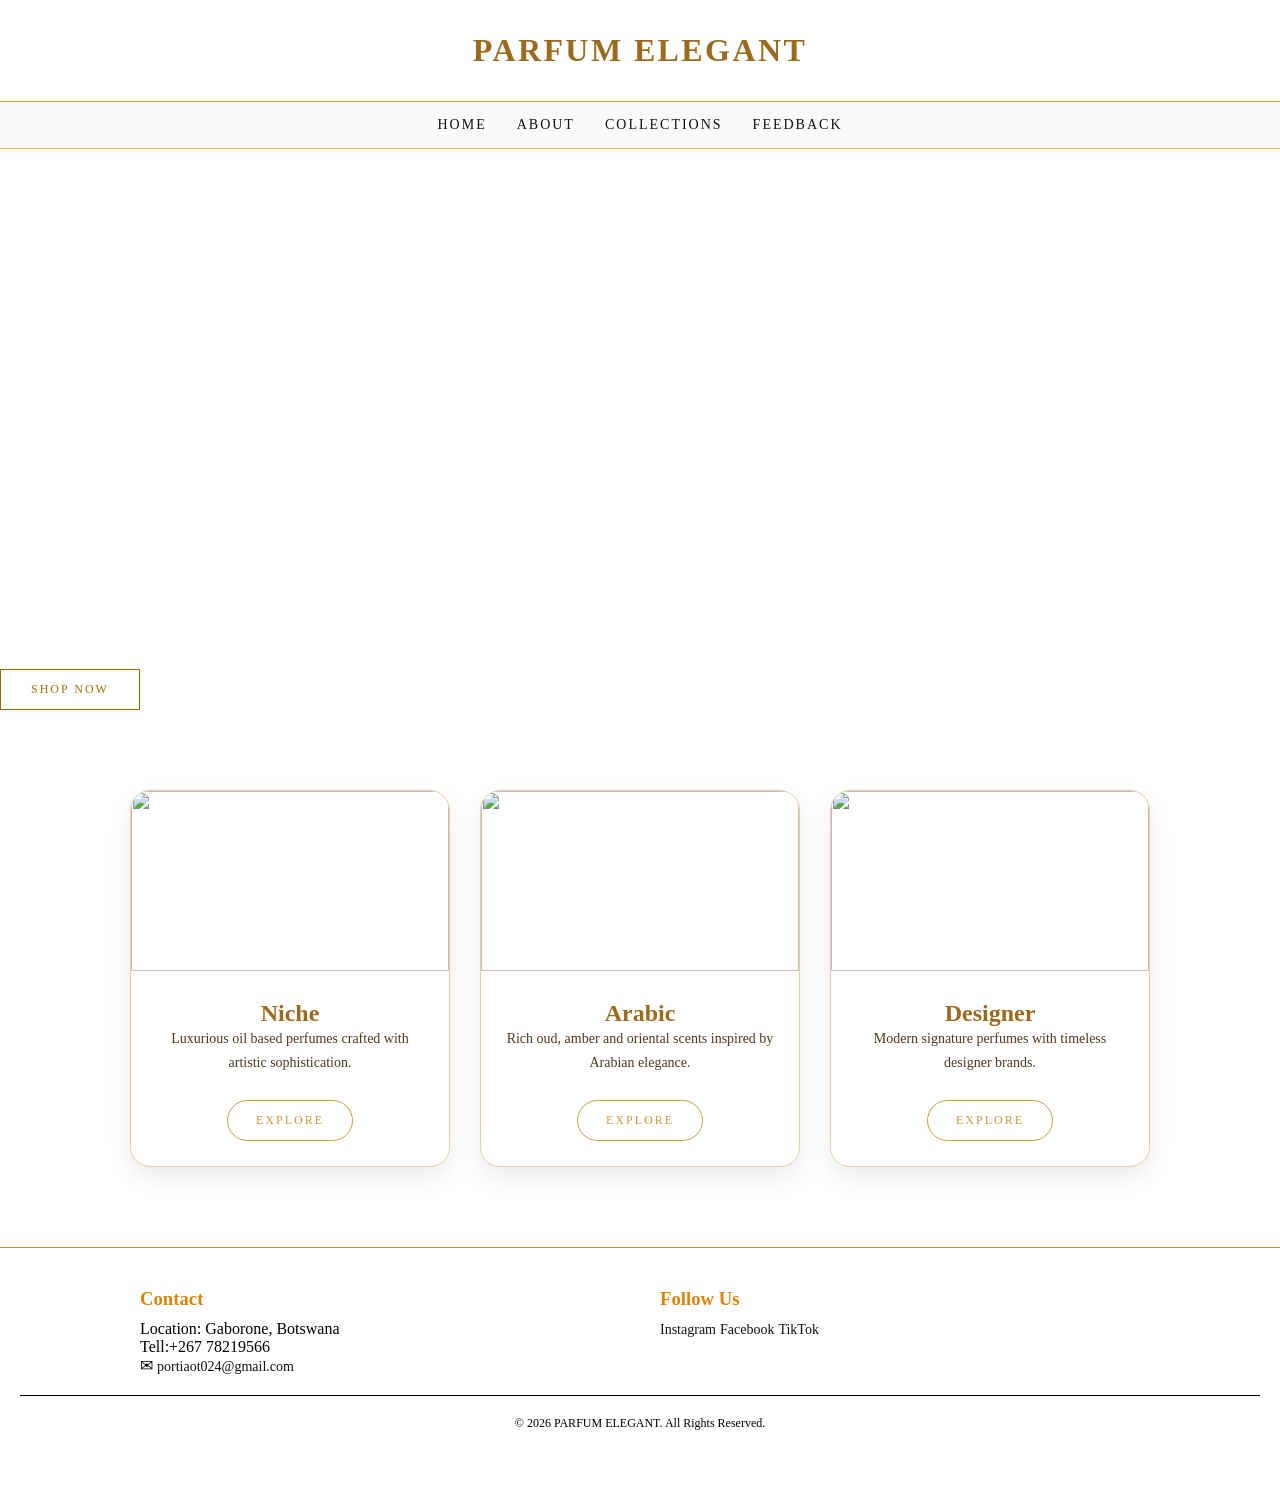
==== commit fdb894f7: "Add feedback page nav links" ====
--- a/index.html
+++ b/index.html
@@ -19,7 +19,7 @@
         <a href="index.html">Home</a>
         <a href="about.html">About</a>
         <a href="collections.html">Collections</a>
-        
+        <a href="feedback.html">Feedback</a>
 
     </nav> 
      
